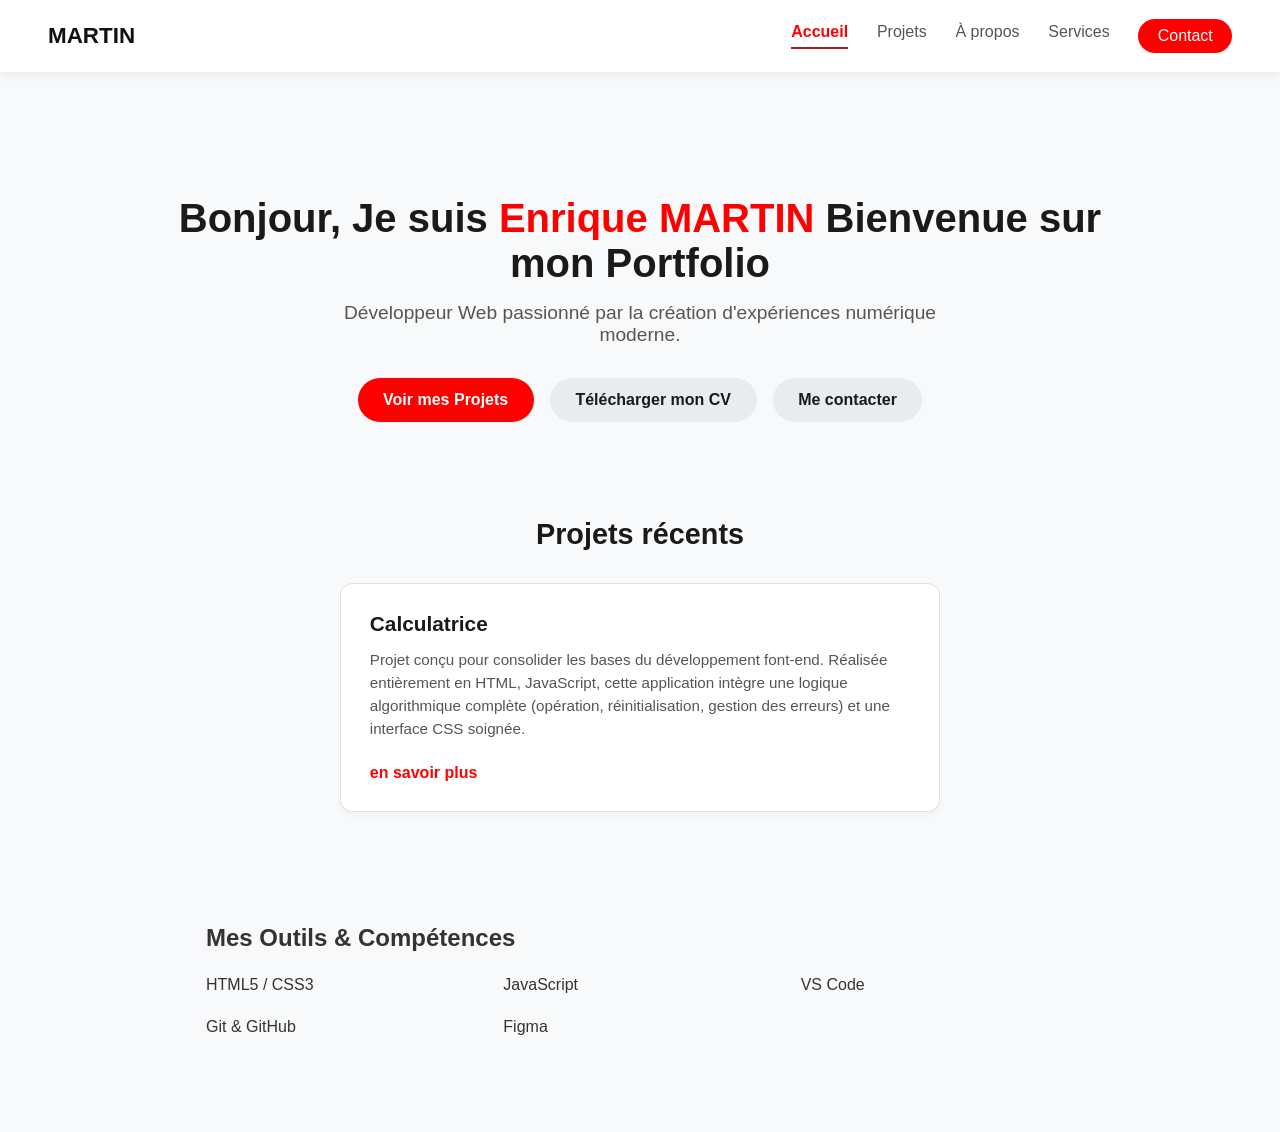
==== index.html @ 0b503181 "first commit" ====
<!doctype html>
<html lang="fr">
  <head>
    <meta charset="UTF-8" />
    <meta name="viewport" content="width=device-width, initial-scale=1.0" />
    <title>Mon Portfolio</title>
    <link rel="stylesheet" href="style.css" />
  </head>
  <body>
    <header class="header">
      <a href="index.html" class="logo">MARTIN</a>
      <nav class="navbar">
        <a href="index.html" class="active">Accueil</a>
        <a href="projets.html">Projets</a>
        <a href="apropos.html">À propos</a>
        <a href="services.html">Services</a>
        <a href="contact.html" class="btn-contact">Contact</a>
      </nav>
    </header>
    <main class="content">
      <section class="hero">
        <h1>
          Bonjour, Je suis
          <span class="highlight">Enrique MARTIN</span> Bienvenue sur mon
          Portfolio
        </h1>
        <p>
          Développeur Web passionné par la création d'expériences numérique
          moderne.
        </p>
        <div class="hero-buttons">
          <a href="projets.html" class="btn btn-primary">Voir mes Projets</a>
          <a href="cv.html" target="_blank" class="btn btn-secondary"
            >Télécharger mon CV</a
          >
          <a href="contact.html" class="btn btn-secondary">Me contacter</a>
        </div>
      </section>

      <section class="featured-projects">
        <h2>Projets récents</h2>
        <div class="projects-grid">
          <article class="projects-card">
            <h3>Calculatrice</h3>
            <p>
              Projet conçu pour consolider les bases du développement font-end.
              Réalisée entièrement en HTML, JavaScript, cette application
              intègre une logique algorithmique complète (opération,
              réinitialisation, gestion des erreurs) et une interface CSS
              soignée.
            </p>
            <a href="projets.html">en savoir plus </a>
          </article>
        </div>
      </section>

      <section class="container">
        <h2>Mes Outils & Compétences</h2>
        <div class="skills-grid">
          <div class="skill-card">HTML5 / CSS3</div>
          <div class="skill-card">JavaScript</div>
          <div class="skill-card">VS Code</div>
          <div class="skill-card">Git & GitHub</div>
          <div class="skill-card">Figma</div>
        </div>
      </section>
    </main>
  </body>
</html>
---- style.css ----
* {
  margin: 0;
  padding: 0;
  box-sizing: border-box;
  font-family: "Segoe UI", Tahoma, Geneva, Verdana, sans-serif;
}

body {
  background-color: #f8f9fa;
  color: #333;
}

.header {
  position: fixed;
  top: 0;
  left: 0;
  width: 100%;
  padding: 1.2rem 3rem;
  display: flex;
  justify-content: space-between;
  align-items: center;
  background-color: #ffffff;
  box-shadow: 0 2px 10px rgba(0, 0, 0, 0.08);
  z-index: 1000;
}

.logo {
  font-size: 1.4rem;
  font-weight: 700;
  color: #111;
  text-decoration: none;
}

.navbar {
  display: flex;
  align-items: center;
  gap: 1.8rem;
}

.navbar a {
  text-decoration: none;
  color: #555;
  font-weight: 500;
  font-size: 1rem;
  padding-bottom: 6px;
  border-bottom: 2px solid transparent;
  transition: all 0.2s ease-in-out;
}

.navbar a:hover {
  color: red;
  border-bottom-color: red;
}

.navbar a.active {
  color: red;
  font-weight: 600;
  border-bottom-color: rgb(179, 25, 25);
}

.navbar .btn-contact {
  background-color: red;
  color: #ffffff;
  padding: 0.5rem 1.2rem;
  border-radius: 20px;
  border-bottom: none;
}

.navbar .btn-contact:hover {
  background-color: white;
}

.content {
  max-width: 1100px;
  margin: 100px auto 0 auto;
  padding: 2rem 3rem;
}

.container {
  max-width: 900px;
  margin: 4rem auto;
  padding: 0 1rem;
}

.skills-grid {
  display: grid;
  grid-template-columns: repeat(auto-fit, minmax(120px, 1fr));
  gap: 1rem;
  margin-top: 1.5rem;
}

.skills-card {
  background: #f4f4f5;
  padding: 1rem;
  text-align: center;
  font-weight: 600;
}

.hero {
  text-align: center;
  padding: 4rem 1rem 3rem 1rem;
}

.hero h1 {
  font-size: 2.5rem;
  color: #1a1a1a;
  margin-bottom: 1rem;
}

.hero .highlight {
  color: red;
}

.hero p {
  font-size: 1.2rem;
  color: #555555;
  max-width: 600px;
  margin: 0 auto 2rem auto;
}

.hero-buttons {
  display: flex;
  justify-content: center;
  gap: 1rem;
  flex-wrap: wrap;
}

.btn {
  display: inline-block;
  padding: 0.8rem 1.6rem;
  border-radius: 30px;
  text-decoration: none;
  font-weight: 600;
  transition: all 0.2s ease-in-out;
}

.btn-primary {
  background-color: red;
  color: white;
}

.btn-primary:hover {
  background-color: rgb(179, 25, 25);
  transform: translateY(-2px);
}

.btn-secondary {
  background-color: #e9ecef;
  color: #1a1a1a;
}

.btn-secondary:hover {
  background-color: #dee2e6;
  transform: translateY(-2px);
}

.featured-projects {
  padding: 3rem 0;
}

.featured-projects h2 {
  font-size: 1.8rem;
  color: #1a1a1a;
  margin-bottom: 2rem;
  text-align: center;
}

.projects-grid {
  display: flex;
  justify-content: center;
  gap: 1.5rem;
}

.projects-card {
  max-width: 600px;
  width: 100%;
  margin: 0 auto;
  text-align: left;
  background-color: #ffffff;
  border: 1px solid #e0e0e0;
  border-radius: 12px;
  padding: 1.8rem;
  display: flex;
  flex-direction: column;
  justify-content: space-between;
  box-shadow: 0 4px 6px rgba(0, 0, 0, 0.03);
  transition:
    transform 0.2s ease,
    box-shadow 0.2s ease;
}

.projects-card:hover {
  transform: translateY(-5px);
  box-shadow: 0 8px 15px rgba(0, 0, 0, 0.1);
}

.projects-card h3 {
  font-size: 1.3rem;
  color: #1a1a1a;
  margin-bottom: 0.8rem;
}

.projects-card p {
  color: #555555;
  font-size: 0.95rem;
  line-height: 1.5;
  margin-bottom: 1.5rem;
}

.projects-card a {
  color: red;
  text-decoration: none;
  font-weight: 600;
  transition: color 0.2s ease;
}

.projects-card a:hover {
  color: rgb(179, 25, 25);
  text-decoration: underline;
}

@media (max-width: 600px) {
  .hero h1 {
    font-size: 2rem;
  }
  .hero-buttons {
    flex-direction: column;
  }
  .btn {
    width: 100%;
    text-align: center;
  }
}

.page-header {
  text-align: center;
  margin-bottom: 3rem;
}

.page-header h1 {
  font-size: 2.2rem;
  color: #1a1a1a;
  margin-bottom: 0.5rem;
}

.page-header p {
  font-size: 1.1rem;
  color: #555555;
}

.projects-list {
  display: flex;
  flex-direction: column;
  gap: 2.5rem;
}

.projects-detail {
  display: grid;
  grid-template-columns: 1fr 1fr;
  gap: 2rem;
  background-color: white;
  padding: 2rem;
  border-radius: 12px;
  border: 1px solid #e0e0e0;
  margin-bottom: 2.5rem;
}

.projects-image {
  width: 100%;
  display: flex;
  align-items: center;
  justify-content: center;
}

.projects-img {
  width: 100%;
  height: 100%;
  max-height: 700px;
  object-fit: cover;
  border-radius: 8px;
  border: 1px solid #e0e0e0;
}

.projects-info {
  display: flex;
  flex-direction: column;
  justify-content: center;
}

.projects-info h2 {
  font-size: 1.6rem;
  color: #1a1a1a;
  margin-bottom: 0.8rem;
}

.projects-info p {
  color: #555555;
  line-height: 1.6;
  font-size: 0.95rem;
}

.projects-category {
  font-size: 0.85rem;
  text-transform: uppercase;
  color: red;
  font-weight: 700;
  letter-spacing: 0.5px;
}

.projects-tags {
  display: flex;
  gap: 0.5rem;
  margin: 1rem 0;
  flex-wrap: wrap;
}

.tag {
  background-color: #e9ecef;
  padding: 0.3rem 0.8rem;
  border-radius: 15px;
  font-size: 0.85rem;
  font-weight: 600;
}

.projects-features {
  margin: 1rem 0 1.5rem 1.2rem;
  color: #555;
  font-size: 0.95rem;
}

.projects-features li {
  margin-bottom: 0.4rem;
}

.projects-links {
  display: flex;
  gap: 1rem;
  flex-wrap: wrap;
}

@media (max-width: 768px) {
  .projects-detail {
    grid-template-columns: 1fr;
  }
  .projects-links .btn {
    width: 100%;
    text-align: center;
  }
}

.about-hero {
  text-align: center;
  margin-bottom: 2rem;
}

.subtitle {
  font-size: 1.1rem;
  color: #555;
  max-width: 700px;
  margin: 0.5rem auto 0 auto;
}

.separator {
  border: 0;
  height: 1px;
  background: #e0e0e0;
  margin: 2.5rem 0;
}

.about-grid {
  display: flex;
  gap: 2rem;
  align-items: stretch;
  flex-wrap: wrap;
}

.about-text {
  flex: 2;
  min-width: 300px;
}

.about-text p {
  margin-bottom: 2rem;
  line-height: 1.6;
}

.about-card {
  flex: 1;
  min-width: 250px;
  padding: 1.5rem;
  border-radius: 8px;
  border-left: 4px solid #e74c3c;
  display: flex;
  flex-direction: column;
  justify-content: space-between;
}

.skills-section {
  margin-top: 3rem;
}

.skills-section h2,
.goals-section h2 {
  margin-bottom: 1.5rem;
}

.skills-grid {
  display: grid;
  grid-template-columns: repeat(auto-fit, minmax(250px, 1fr));
  gap: 1.5rem;
}

.skill-box {
  border: 1px solid #e5e5e5;
  padding: 1.5rem;
  border-radius: 8px;
}

.skill-title {
  display: block;
  font-size: 1.1rem;
  margin-bottom: 0.8rem;
  color: #333;
}

.skill-box ul {
  list-style: none;
  padding: 0;
  margin: 0;
}

.skill-box li {
  padding: 0.4rem 0;
  border-bottom: 1px inherit #f0f0f0;
  font-size: 0.95rem;
  color: #666;
}

.skill-box li::before {
  content: "✔️ ";
  color: #e74c3c;
}

.goals-section {
  margin-top: 3rem;
  padding: 1.5rem;
  background-color: #f4f6f8;
  border-radius: 8px;
}

.highlight {
  color: #e74c3c;
  font-weight: bold;
}

.services-hero {
  text-align: center;
  margin-bottom: 2rem;
}

.services-grid {
  display: grid;
  grid-template-columns: repeat(auto-fit, minmax(280px, 1fr));
  gap: 2rem;
  margin-top: 2rem;
}

.service-card {
  background: #ffffff;
  border: 1px solid #e5e5e5;
  border-radius: 8px;
  padding: 2rem;
  transition:
    transform 0.2s ease,
    box-shadow 0.2s ease;
  display: flex;
  flex-direction: column;
}

.service-card:hover {
  transform: translateY(-5px);
  box-shadow: 0 10px 20px rgba(0, 0, 0, 0.08);
}

.service-icon {
  font-size: 2.5rem;
  margin-bottom: 1rem;
}

.service-card h2 {
  font-size: 1.3rem;
  margin-bottom: 0.8rem;
  color: #333;
}

.service-card p {
  color: #666;
  font-size: 0.95rem;
  line-height: 1.5;
  margin-bottom: 1.2rem;
  flex-grow: 1;
}

.service-card ul {
  list-style: none;
  padding: 0;
  margin: 0;
  border-top: 1px solid #f0f0f0;
  padding-top: 1rem;
}

.service-card li {
  font-size: 0.85rem;
  color: #555;
  padding: 0.3rem 0;
}

.service-card li::before {
  content: "• ";
  color: #e74c3c;
  font-weight: bold;
}

.services-cta {
  text-align: center;
  margin-top: 4rem;
  padding: 3rem 1.5rem;
  background-color: #f9f9f9;
  border-radius: 8px;
}

.services-cta h2 {
  margin-bottom: 0.5rem;
}

.services-cta p {
  color: #666;
  margin-bottom: 1.5rem;
}

.contact-hero {
  text-align: center;
  margin-bottom: 2rem;
}

.contact-container {
  display: flex;
  gap: 3rem;
  flex-wrap: wrap;
  align-items: flex-start;
}

.contact-info {
  flex: 1;
  min-width: 280px;
  background-color: #f9f9f9;
  padding: 2rem;
  border-radius: 8px;
  border-left: 4px solid #e74c3c;
}

.contact-info h2 {
  margin-bottom: 1rem;
}

.contact-info p {
  color: #666;
  margin-bottom: 1.5rem;
  line-height: 1.5;
}

.info-item {
  margin-bottom: 1.2rem;
}

.info-item strong {
  display: block;
  color: #333;
  margin-bottom: 0.2rem;
}

.info-item a {
  color: #e74c3c;
  text-decoration: none;
}

.social-links {
  display: flex;
  gap: 1rem;
  margin-top: 0.5rem;
}

.social-links a {
  background-color: #fff;
  padding: 0.5rem 1rem;
  border: 1px solid #ddd;
  border-radius: 4px;
  font-weight: bold;
}

.contact-form {
  flex: 1.5;
  min-height: 300px;
  background: #ffffff;
  border: 1px solid #e5e5e5;
  padding: 2rem;
  border-radius: 8px;
}

.contact-form h2 {
  margin-bottom: 1.5rem;
}

.form-group {
  margin-bottom: 1.2rem;
}

.form-group label {
  display: block;
  margin-bottom: 0.4rem;
  font-weight: bold;
  color: #333;
  font-size: 0.9rem;
}

.form-group input,
.form-group textarea {
  width: 100%;
  padding: 0.8rem;
  border: 1px solid #ccc;
  border-radius: 4px;
  font-family: inherit;
  font-size: 0.95rem;
  box-sizing: border-box;
}

.form-group input:focus,
.form-group textarea:focus {
  outline: none;
  border-color: #e74c3c;
}

.cv-header {
  display: flex;
  justify-content: space-between;
  align-items: center;
  flex-wrap: wrap;
  gap: 1.5rem;
  margin-bottom: 1.5rem;
}

.cv-layout {
  display: flex;
  gap: 2.5rem;
  flex-wrap: wrap;
}

.cv-sidebar {
  flex: 1;
  min-width: 260px;
  background-color: #f9f9f9;
  padding: 1.8rem;
  border-radius: 8px;
  border-left: 4px solid #e74c3c;
  height: fit-content;
}

.cv-main {
  flex: 2;
  min-width: 300px;
}

.cv-block {
  margin-bottom: 2rem;
}

.cv-block h2 {
  font-size: 1.25rem;
  color: #333;
  border-bottom: 2px solid #e74c3c;
  padding-bottom: 0.4rem;
  margin-bottom: 1.2rem;
}

.cv-list {
  list-style: none;
  padding: 0;
  margin: 0;
}

.cv-list li {
  padding: 0.4rem 0;
  font-size: 0.95rem;
  color: #444;
  border-bottom: 1px dashed #e0e0e0;
}

.cv-list li:last-child {
  border-bottom: none;
}

.cv-item {
  margin-bottom: 1.8rem;
}

.cv-item-header {
  display: flex;
  justify-content: space-between;
  align-items: baseline;
  flex-wrap: wrap;
  gap: 0.5rem;
}

.cv-item-header h3 {
  font-size: 1.1rem;
  margin: 0;
  color: #222;
}

.cv-date {
  font-size: 0.85rem;
  font-weight: bold;
  color: #e74c3c;
  background-color: #fdf2f2;
  padding: 0.2rem 0.6rem;
  border-radius: 12px;
}

.cv-subtitle {
  font-style: italic;
  color: #666;
  margin: 0.3rem 0 0.6rem 0;
  font-size: 0.95rem;
}

.cv-item-list {
  padding-left: 1.2rem;
  margin: 0;
}

.cv-item-list li {
  font-size: 0.92rem;
  color: #555;
  margin-bottom: 0.4rem;
  line-height: 1.5;
}
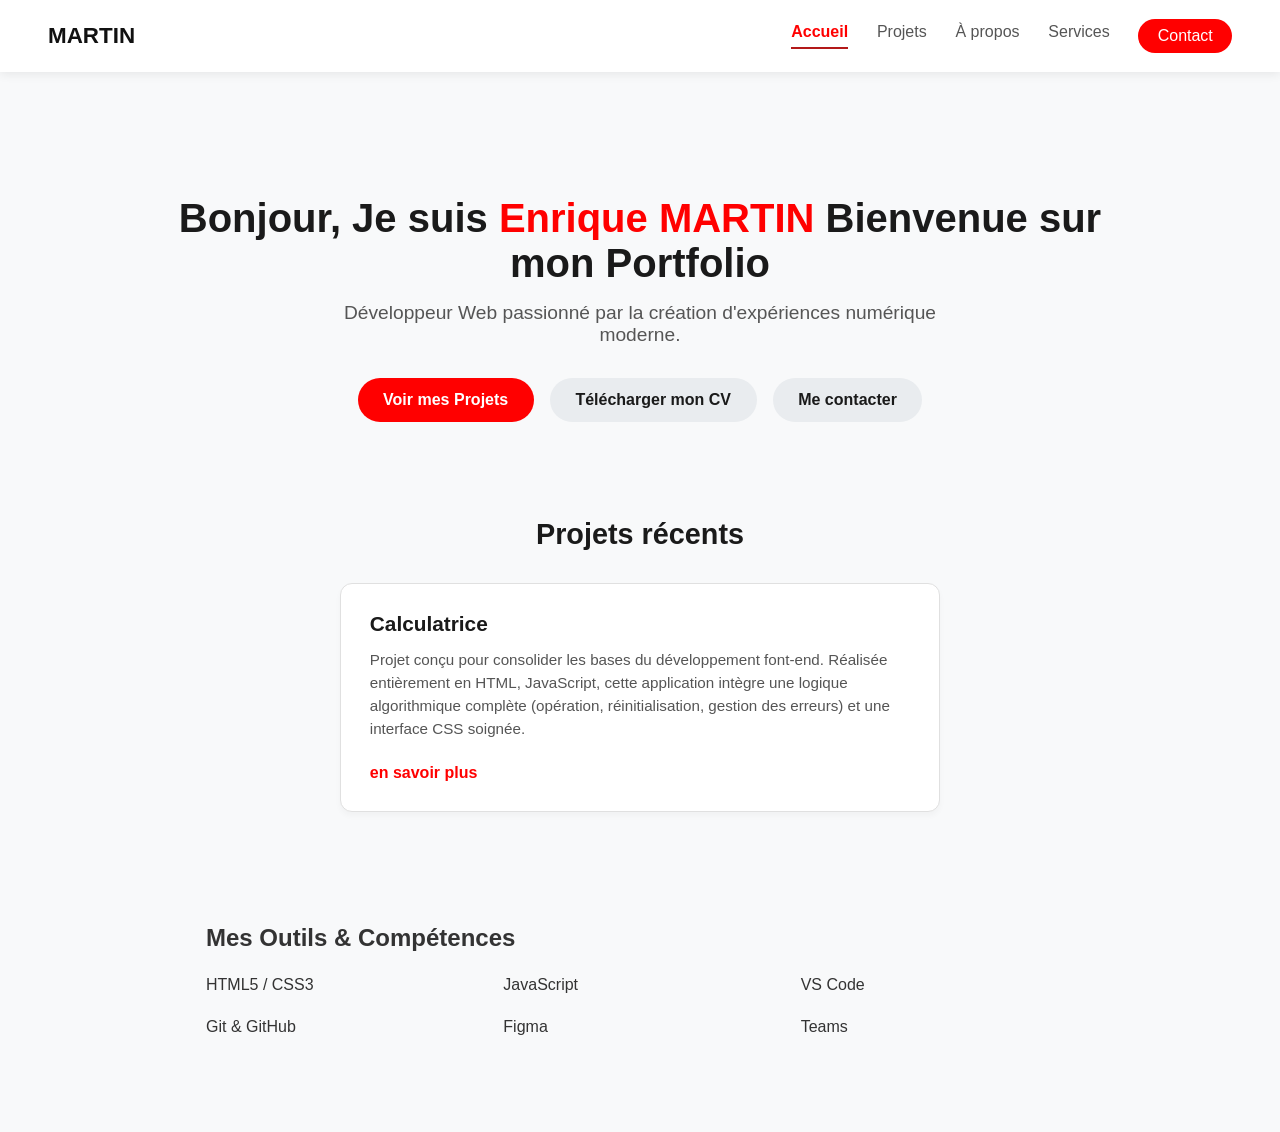
==== commit 2aa6a053: "Ajout de Teams" ====
--- a/index.html
+++ b/index.html
@@ -62,6 +62,7 @@
           <div class="skill-card">VS Code</div>
           <div class="skill-card">Git & GitHub</div>
           <div class="skill-card">Figma</div>
+          <div class="skill-card">Teams</div>
         </div>
       </section>
     </main>
--- a/style.css
+++ b/style.css
@@ -744,3 +744,17 @@
   margin-bottom: 0.4rem;
   line-height: 1.5;
 }
+
+@media (max-width: 768px) {
+  .header {
+    flex-direction: column;
+    gap: 1rem;
+    padding: 1rem;
+  }
+  .navbar {
+    display: flex;
+    flex-wrap: wrap;
+    justify-content: center;
+    gap: 0.8rem;
+  }
+}
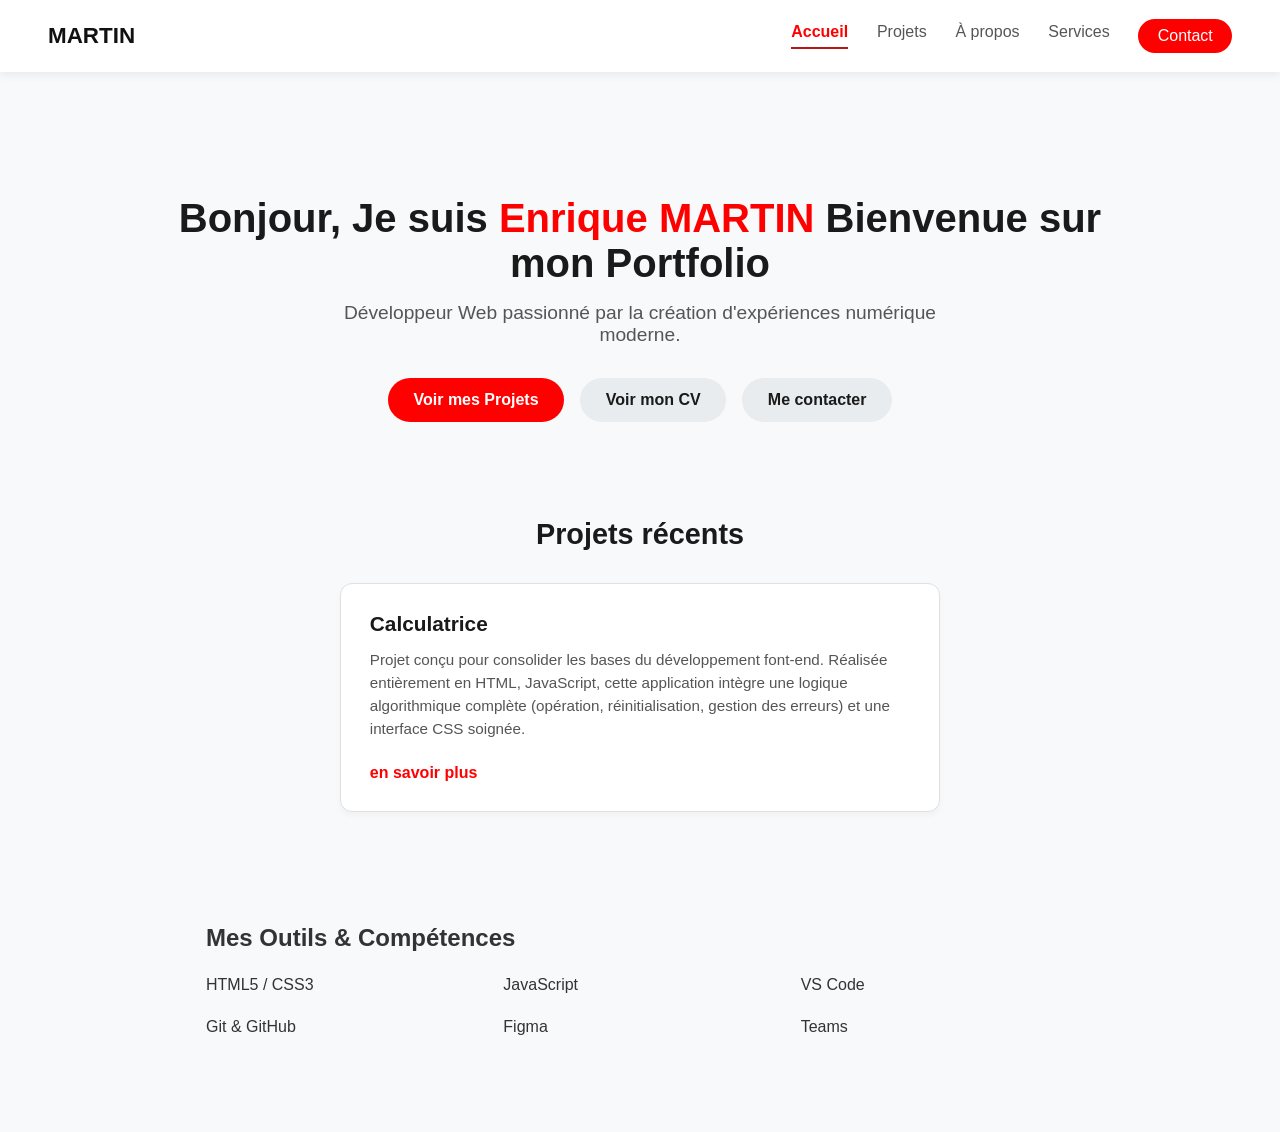
==== commit 41168b45: "Correction de la page cv" ====
--- a/index.html
+++ b/index.html
@@ -31,7 +31,7 @@
         <div class="hero-buttons">
           <a href="projets.html" class="btn btn-primary">Voir mes Projets</a>
           <a href="cv.html" target="_blank" class="btn btn-secondary"
-            >Télécharger mon CV</a
+            >Voir mon CV</a
           >
           <a href="contact.html" class="btn btn-secondary">Me contacter</a>
         </div>
